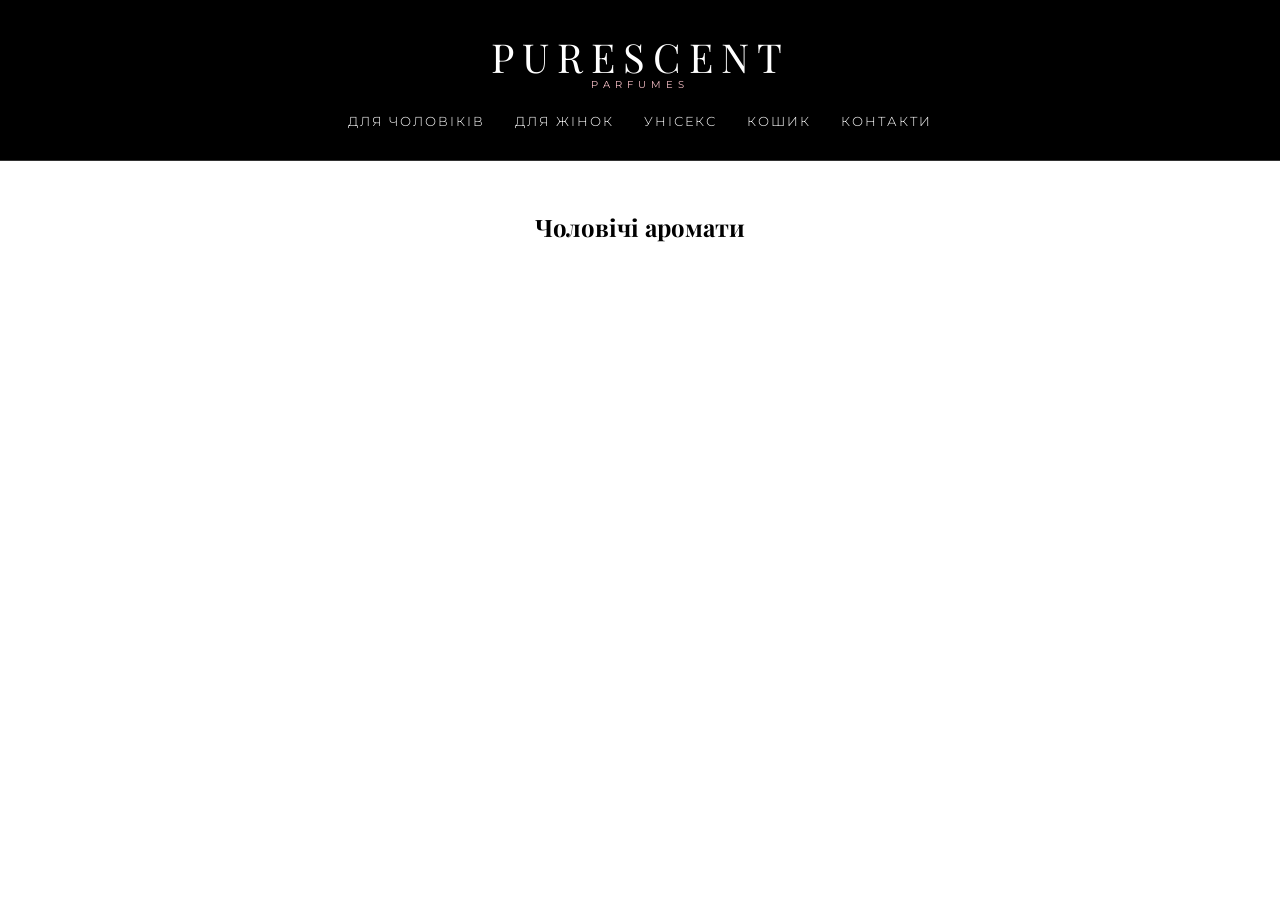
==== main/men.html @ ce39ca71 "Added a women's page and cards" ====
<!DOCTYPE html>
<html lang="ru">
<head>
    <meta charset="UTF-8">
    <meta name="viewport" content="width=device-width, initial-scale=1.0">
    <title>Для чоловіків</title>
    <link rel="stylesheet" href="styles.css"> <!-- Тот же CSS файл! -->
    <link href="https://fonts.googleapis.com/css2?family=Playfair+Display:ital,wght@0,400;0,700;1,400&family=Montserrat:wght@300;400;600&display=swap" rel="stylesheet">
</head>
<body>

    <!-- Шапка такая же, как на главной -->
    <header class="main-header">
        <div class="logo">
            <a href="index.html" style="text-decoration: none;"><h1>PURESCENT</h1></a>
            <p>PARFUMES</p>
        </div>
        <nav>
            <ul>
                <li><a href="men.html">Для чоловіків</a></li>
                <li><a href="women.html">Для жінок</a></li>
                <li><a href="unisex.html">Унісекс</a></li>
                <li><a href="cart.html">Кошик</a></li>
                <li><a href="contacts.html">Контакти</a></li>
            </ul>
        </nav>
    </header>

    <!-- СЮДА ПИШИ НОВЫЙ КОНТЕНТ ТОЛЬКО ДЛЯ ЖЕНЩИН -->
    <section class="page-content">
        <h2 style="text-align:center; padding: 50px; font-family: 'Playfair Display';">Чоловічі аромати</h2>
        <!-- Тут будут твои карточки товаров -->
    </section>

</body>
</html>
---- main/styles.css ----
/* Обнуление стилей */
* {
    margin: 0;
    padding: 0;
    box-sizing: border-box;
}

:root {
    /* Розовая тема (как на фото) */
    --main-bg-color: #000000;
    --accent-color: #f8c0c8; /* Нежно-розовый */
    --text-on-dark: #ffffff;
    --text-on-light: #333333;
    
    
}

body {
    font-family: 'Montserrat', sans-serif;
    background-color: #fff;
}

/* --- ХЕДЕР --- */
.main-header {
    background-color: var(--main-bg-color);
    padding: 30px 20px;
    text-align: center;
    border-bottom: 1px solid #333;
}


.logo h1 {
    font-family: 'Playfair Display', serif;
    color: var(--text-on-dark);
    font-size: 40px;
    letter-spacing: 8px;
    font-weight: 400;
    text-transform: uppercase;
}

.logo p {
    color: var(--accent-color);
    font-size: 10px;
    letter-spacing: 5px;
    margin-top: -5px;
    margin-bottom: 20px;
}

nav ul {
    list-style: none;
    display: flex;
    justify-content: center;
    gap: 30px;
}

nav ul li a {
    text-decoration: none;
    color: var(--text-on-dark);
    font-size: 13px;
    text-transform: uppercase;
    letter-spacing: 2px;
    transition: 0.3s;
    font-weight: 300;
}

nav ul li a:hover {
    color: var(--accent-color);
}

/* --- ГЛАВНАЯ СЕКЦИЯ (HERO) --- */
.hero {
    height: 80vh;
    display: flex;
    align-items: center;
    justify-content: center;
    text-align: center;
    position: relative;
    overflow: hidden;
    
    /* Добавляем реальную ссылку на картинку */
    background-image: 
        linear-gradient(rgba(248, 192, 200, 0.6), rgba(248, 192, 200, 0.6)), 
        url('MainPage.jpg');

    background-size: cover;       /* Картинка заполнит весь блок */
    background-position: center;  /* Картинка будет по центру */
    background-repeat: no-repeat;
    /* background-attachment: fixed;  <- Удалил пока, так как на мобилках может глючить */
}

.hero-content {
    z-index: 2;
}

.hero-title {
    font-family: 'Playfair Display', serif;
    font-size: 80px;
    font-weight: 400;
    color: var(--text-on-light);
    font-style: italic;
    
}

.hero-title span {
    font-weight: 700;
    font-style: normal;
}

.hero-subtitle {
    font-size: 18px;
    letter-spacing: 3px;
    margin-bottom: 30px;
    color: #555;
    text-transform: uppercase;
}


/* Контейнер карточки */
.perfume-card {
    position: relative;
    width: 280px;
    background: #fff;
    border: 1px solid #eee;
    text-align: center;
    overflow: visible; /* Чтобы окошко могло немного выходить за границы, если нужно */
    transition: 0.3s;
}

/* Контейнер для фото и всплывающего окна */
.image-container {
    position: relative;
    background-color: var(--light-gray, #f9f9f9);
}

.image-container img {
    width: 100%;
    display: block;
    mix-blend-mode: multiply;
}

/* --- СТИЛЬ ВСПЛЫВАЮЩЕГО ОКОШКА --- */
.notes-window {
    position: absolute;
    top: 50%;
    left: 50%;
    transform: translate(-50%, -50%) scale(0.8); /* Сцентровано и чуть уменьшено */
    width: 80%;
    background: rgba(255, 255, 255, 0.95); /* Почти белый непрозрачный фон */
    padding: 20px;
    border: 1px solid var(--pink);
    box-shadow: 0 10px 20px rgba(0,0,0,0.1);
    
    /* Скрываем по умолчанию */
    opacity: 0;
    visibility: hidden;
    transition: all 0.4s ease;
    z-index: 10;
}

/* Появление при наведении на контейнер картинки */
.image-container:hover .notes-window {
    opacity: 1;
    visibility: visible;
    transform: translate(-50%, -50%) scale(1); /* Возвращаем нормальный размер */
}

/* Текст внутри окошка нот */
.notes-window h4 {
    font-family: 'Playfair Display', serif;
    font-size: 16px;
    margin-bottom: 10px;
    text-transform: uppercase;
    color: var(--black);
}

.notes-window ul {
    list-style: none;
    padding: 0;
    text-align: left;
}

.notes-window li {
    font-size: 12px;
    margin-bottom: 5px;
    color: #555;
    line-height: 1.4;
}

.notes-window li strong {
    color: var(--black);
    font-weight: 600;
}

/* Инфо карточки (название, цена) */
.card-info {
    padding: 20px;
}

.card-info h3 {
    font-family: 'Playfair Display', serif;
    font-size: 20px;
    margin-bottom: 8px;
}

.card-info .price {
    font-weight: 300;
    color: #666;
    margin-bottom: 15px;
}
.card img {
    width: 100%;           /* Растягиваем на всю ширину карточки */
    height: 350px;         /* Устанавливаем ЖЕСТКУЮ высоту для всех фото */
    object-fit: cover;     /* МАГИЯ: картинка обрезается под размер, а не сплющивается */
    object-position: center; /* Центрируем фото (чтобы флакон был посередине) */
    display: block;
}

.buy-btn {
    background: none;
    border: 1px solid var(--black);
    padding: 8px 20px;
    text-transform: uppercase;
    font-size: 11px;
    cursor: pointer;
    transition: 0.3s;
}

.buy-btn:hover {
    background: var(--black);
    color: #fff;
}

.products-grid {
    display: grid;
    /* Создает колонки: минимум 250px, максимум — сколько влезет в ряд */
    grid-template-columns: repeat(auto-fit, minmax(250px, 1fr)); 
    gap: 30px;            /* Расстояние между карточками */
    padding: 60px 20px;
    max-width: 1200px;    /* Чтобы сетка не расползалась на весь экран */
    margin: 0 auto;       /* Центрируем всю сетку */
}

/* Адаптивность для мобилок */
@media (max-width: 768px) {
    nav ul {
        flex-direction: column;
        gap: 10px;
    }
    .hero-title {
        font-size: 45px;
    }
}
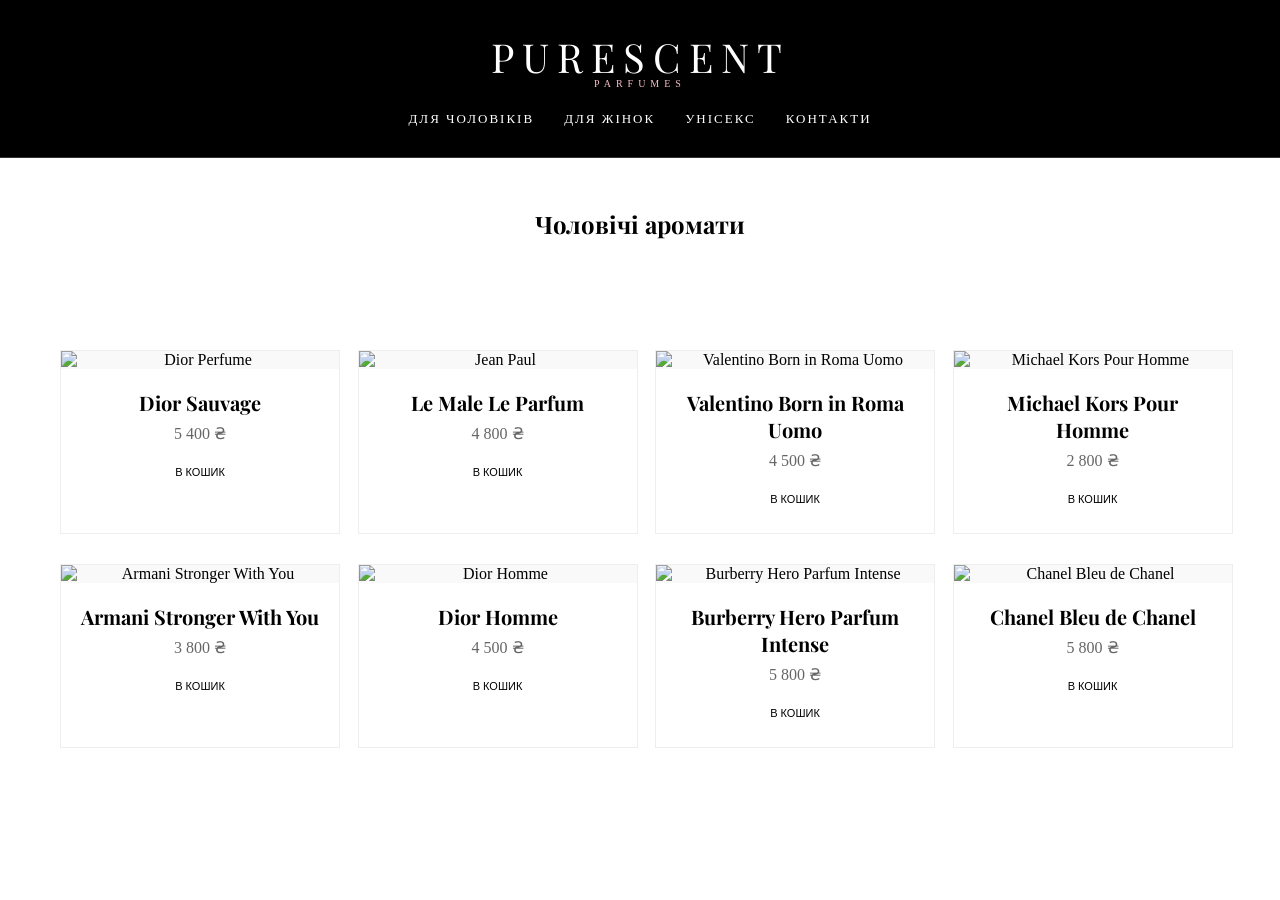
==== commit 9fbe540d: "Add a men page,contact,unisex. finished women page,Add cards" ====
--- a/main/men.html
+++ b/main/men.html
@@ -4,12 +4,12 @@
     <meta charset="UTF-8">
     <meta name="viewport" content="width=device-width, initial-scale=1.0">
     <title>Для чоловіків</title>
-    <link rel="stylesheet" href="styles.css"> <!-- Тот же CSS файл! -->
+    <link rel="stylesheet" href="styles.css"> 
     <link href="https://fonts.googleapis.com/css2?family=Playfair+Display:ital,wght@0,400;0,700;1,400&family=Montserrat:wght@300;400;600&display=swap" rel="stylesheet">
 </head>
 <body>
 
-    <!-- Шапка такая же, как на главной -->
+    
     <header class="main-header">
         <div class="logo">
             <a href="index.html" style="text-decoration: none;"><h1>PURESCENT</h1></a>
@@ -18,18 +18,178 @@
         <nav>
             <ul>
                 <li><a href="men.html">Для чоловіків</a></li>
-                <li><a href="women.html">Для жінок</a></li>
+                <li><a href="women_parfums.html">Для жінок</a></li>
                 <li><a href="unisex.html">Унісекс</a></li>
-                <li><a href="cart.html">Кошик</a></li>
                 <li><a href="contacts.html">Контакти</a></li>
             </ul>
         </nav>
     </header>
 
-    <!-- СЮДА ПИШИ НОВЫЙ КОНТЕНТ ТОЛЬКО ДЛЯ ЖЕНЩИН -->
+
     <section class="page-content">
         <h2 style="text-align:center; padding: 50px; font-family: 'Playfair Display';">Чоловічі аромати</h2>
-        <!-- Тут будут твои карточки товаров -->
+        
+     <section class="products-grid">
+
+  
+    <article class="perfume-card">
+        <div class="image-container">
+            <img src="https://www.brocard.ua/media/catalog/product/cache/V000737112/eyJ3Ijo1MDAsImgiOjUwMCwibyI6ImNhdGFsb2dcL3Byb2R1Y3RcL1wvM1wvM1wvMzM0ODkwMTI1MDE1M18xLmpwZyJ9/dior-sauvage.webp" alt="Dior Perfume">
+            <div class="notes-window">
+                <h4>Піраміда аромату</h4>
+                <ul>
+                    <li><strong>Верхні:</strong> Мандарин, Бергамот</li>
+                    <li><strong>Серце:</strong> Троянда Грассу, Жасмин</li>
+                    <li><strong>База:</strong> Пачулі, Білий мускус</li>
+                </ul>
+            </div>
+        </div>
+        <div class="card-info">
+            <h3>Dior Sauvage</h3>
+            <p class="price">5 400 ₴</p>
+            <button class="buy-btn">В кошик</button>
+        </div>
+    </article>
+
+    
+    <article class="perfume-card"> 
+        <div class="image-container"> 
+            <img src="https://www.brocard.ua/media/catalog/product/cache/V090448155/eyJ3Ijo1MDAsImgiOjUwMCwibyI6ImNhdGFsb2dcL3Byb2R1Y3RcL1wvOFwvNFwvODQzNTQxNTAzMjI3OF8xLmpwZyJ9/jean-paul-gaultier-le-male-le-parfum.webp" alt="Jean Paul">
+            <div class="notes-window"> 
+                <h4>Піраміда аромату</h4>
+                <ul> 
+                    <li><strong>Верхні:</strong> Лимон</li>
+                    <li><strong>Серце:</strong> Жасмин</li>
+                    <li><strong>База:</strong> Кедр</li>
+                </ul>
+            </div>
+        </div>
+        <div class="card-info"> 
+            <h3>Le Male Le Parfum</h3>
+            <p class="price">4 800 ₴</p>
+            <button class="buy-btn">В кошик</button>
+        </div>
+
+    </article>
+    <article class="perfume-card"> 
+        <div class="image-container"> 
+            <img src="https://www.brocard.ua/media/catalog/product/cache/V13741518/eyJ3Ijo1MDAsImgiOjUwMCwibyI6ImNhdGFsb2dcL3Byb2R1Y3RcL1wvM1wvNlwvMzYxNDI3Mjc2MTQ2OV8xLmpwZyJ9/valentino-born-in-roma-uomo.webp" alt="Valentino Born in Roma Uomo">
+            <div class="notes-window"> 
+                <h4>Піраміда аромату</h4>
+                <ul> 
+                    <li><strong>Верхні:</strong> Лічі, Ревінь, Бергамот і Мускатний Горіх</li>
+                    <li><strong>Серце:</strong> Турецька Троянда, Півонія, Мускус, Петалія (молекула givaudan) і Ваніль</li>
+                    <li><strong>База:</strong> Cashmeran, Ладан, Кедр і Гаїтянський Ветивер</li>
+                </ul>
+            </div>
+        </div>
+        <div class="card-info">
+            <h3>Valentino Born in Roma Uomo</h3>
+            <p class="price">4 500 ₴</p>
+            <button class="buy-btn">В кошик</button>
+        </div>
+    </article>
+
+    <article class="perfume-card"> 
+        <div class="image-container"> 
+            <img src="https://www.brocard.ua/media/catalog/product/cache/V166393156/eyJ3Ijo1MDAsImgiOjUwMCwibyI6ImNhdGFsb2dcL3Byb2R1Y3RcL1wvOFwvNVwvODUwMDQ5NzE2MTYxXzEuanBnIn0=/michael-kors-pour-homme.webp" alt="Michael Kors Pour Homme">
+            <div class="notes-window"> 
+                <h4>Піраміда аромату</h4>
+                <ul> 
+                    <li><strong>Верхні:</strong> Цукат</li>
+                    <li><strong>Серце:</strong> Апельсин</li>
+                    <li><strong>База:</strong> Ваніль</li>
+                </ul>
+            </div>
+        </div>
+        <div class="card-info"> 
+            <h3>Michael Kors Pour Homme</h3>
+            <p class="price">2 800 ₴</p>
+            <button class="buy-btn">В кошик</button>
+        </div>
+    </article>
+
+    <article class="perfume-card"> 
+        <div class="image-container"> 
+            <img src="https://www.brocard.ua/media/catalog/product/cache/V00078512/eyJ3Ijo1MDAsImgiOjUwMCwibyI6ImNhdGFsb2dcL3Byb2R1Y3RcL1wvM1wvNlwvMzYwNTUyMjA0MDU4OF8xLmpwZyJ9/armani-emporio-armani-stronger-with-you.webp" alt="Armani Stronger With You">
+            <div class="notes-window"> 
+                <h4>Піраміда аромату</h4>
+                <ul> 
+                    <li><strong>Верхні:</strong> груша</li>
+                    <li><strong>Серце:</strong> кава, жасмин</li>
+                    <li><strong>База:</strong> Кедр</li>
+                </ul>
+            </div>
+        </div>
+        <div class="card-info"> 
+            <h3>Armani Stronger With You</h3>
+            <p class="price">3 800 ₴</p>
+            <button class="buy-btn">В кошик</button>
+        </div>
+    </article>
+
+    <article class="perfume-card"> 
+        <div class="image-container"> 
+            <img src="https://www.brocard.ua/media/catalog/product/cache/V08523117/eyJ3Ijo1MDAsImgiOjUwMCwibyI6ImNhdGFsb2dcL3Byb2R1Y3RcL1wvM1wvM1wvMzM0ODkwMTQxOTE0N18xLmpwZyJ9/dior-homme.webp" alt="Dior Homme">
+            <div class="notes-window"> 
+                <h4>Піраміда аромату</h4>
+                <ul> 
+                    <li><strong>Верхні:</strong> Лимон</li>
+                    <li><strong>Серце:</strong> Жасмин</li>
+                    <li><strong>База:</strong> Кедр</li>
+                </ul>
+            </div>
+        </div>
+        <div class="card-info"> 
+            <h3>Dior Homme</h3>
+            <p class="price">4 500 ₴</p>
+            <button class="buy-btn">В кошик</button>
+        </div>
+    </article>
+
+    <article class="perfume-card"> 
+        <div class="image-container"> 
+            <img src="https://www.brocard.ua/media/catalog/product/cache/V17962000/eyJ3Ijo1MDAsImgiOjUwMCwibyI6ImNhdGFsb2dcL3Byb2R1Y3RcL1wvM1wvNlwvMzYxNjMwNDk2Njg2Nl8xLmpwZyJ9/burberry-hero-parfum-intense.webp" alt="Burberry Hero Parfum Intense">
+            <div class="notes-window"> 
+                <h4>Піраміда аромату</h4>
+                <ul> 
+                    <li><strong>Верхні:</strong> Лимон</li>
+                    <li><strong>Серце:</strong> Жасмин</li>
+                    <li><strong>База:</strong> Кедр</li>
+                </ul>
+            </div>
+        </div>
+        <div class="card-info">
+            <h3>Burberry Hero Parfum Intense</h3>
+            <p class="price">5 800 ₴</p>
+            <button class="buy-btn">В кошик</button>
+        </div>
+    </article>
+
+    <article class="perfume-card"> 
+        <div class="image-container"> 
+            <img src="https://www.brocard.ua/media/catalog/product/cache/V01426212/eyJ3Ijo1MDAsImgiOjUwMCwibyI6ImNhdGFsb2dcL3Byb2R1Y3RcL1wvM1wvMVwvMzE0NTg5MTA3MTgwMV8xLmpwZyJ9/chanel-bleu-de-chanel.webp" alt="Chanel Bleu de Chanel">
+            <div class="notes-window">
+                <h4>Піраміда аромату</h4>
+                <ul> 
+                    <li><strong>Верхні:</strong> Лимон</li>
+                    <li><strong>Серце:</strong> Жасмин</li>
+                    <li><strong>База:</strong> Кедр</li>
+                </ul>
+            </div>
+        </div>
+        <div class="card-info"> 
+            <h3>Chanel Bleu de Chanel</h3>
+            <p class="price">5 800 ₴</p>
+            <button class="buy-btn">В кошик</button>
+        </div>
+    </article>
+
+</section>
+
+
+
+</section>
     </section>
 
 </body>
--- a/main/styles.css
+++ b/main/styles.css
@@ -15,10 +15,7 @@
     
 }
 
-body {
-    font-family: 'Montserrat', sans-serif;
-    background-color: #fff;
-}
+
 
 /* --- ХЕДЕР --- */
 .main-header {
@@ -77,15 +74,14 @@
     position: relative;
     overflow: hidden;
     
-    /* Добавляем реальную ссылку на картинку */
+   
     background-image: 
         linear-gradient(rgba(248, 192, 200, 0.6), rgba(248, 192, 200, 0.6)), 
         url('MainPage.jpg');
 
-    background-size: cover;       /* Картинка заполнит весь блок */
-    background-position: center;  /* Картинка будет по центру */
+    background-size: cover;      
+    background-position: center;  
     background-repeat: no-repeat;
-    /* background-attachment: fixed;  <- Удалил пока, так как на мобилках может глючить */
 }
 
 .hero-content {
@@ -114,19 +110,106 @@
     text-transform: uppercase;
 }
 
-
-/* Контейнер карточки */
+.section-title {
+    text-align: center;
+    padding-top: 60px;
+    font-family: 'Playfair Display', serif;
+    font-size: 32px;
+    text-transform: uppercase;
+    letter-spacing: 3px;
+}
+
+
+
+.categories-nav {
+    display: flex;
+    justify-content: center;
+    gap: 50px;           
+    padding: 60px 20px;
+    background-color: #fff;
+}
+
+
+.cat-item {
+    text-decoration: none;
+    text-align: center;
+    display: flex;
+    flex-direction: column;
+    align-items: center;
+    transition: 0.3s;
+}
+
+
+.circle-wrapper {
+    width: 150px;      
+    height: 150px;
+    border-radius: 50%;
+    overflow: hidden;   
+    margin-bottom: 15px;
+    border: 2px solid transparent; 
+    transition: 0.4s ease;
+    box-shadow: 0 8px 15px rgba(0, 0, 0, 0.05);
+}
+
+
+.circle-wrapper img {
+    width: 100%;
+    height: 100%;
+    object-fit: cover;    
+    transition: 0.5s ease;
+}
+
+
+.cat-title {
+    font-family: 'Montserrat', sans-serif;
+    font-size: 13px;
+    font-weight: 600;
+    text-transform: uppercase;
+    letter-spacing: 2px;
+    color: var(--main-bg-color); 
+    transition: 0.3s;
+}
+
+
+.cat-item:hover .circle-wrapper {
+    border-color: var(--accent-color); 
+    transform: translateY(-5px);       
+}
+
+.cat-item:hover img {
+    transform: scale(1.1);           
+}
+
+.cat-item:hover .cat-title {
+    color: var(--accent-color);        
+}
+
+/* Адаптивность для телефонов */
+@media (max-width: 600px) {
+    .categories-nav {
+        gap: 20px;
+    }
+    .circle-wrapper {
+        width: 100px;
+        height: 100px;
+    }
+    .cat-title {
+        font-size: 10px;
+    }
+}
+
+
 .perfume-card {
     position: relative;
     width: 280px;
     background: #fff;
     border: 1px solid #eee;
     text-align: center;
-    overflow: visible; /* Чтобы окошко могло немного выходить за границы, если нужно */
-    transition: 0.3s;
-}
-
-/* Контейнер для фото и всплывающего окна */
+    overflow: visible; 
+    transition: 0.3s;
+}
+
+
 .image-container {
     position: relative;
     background-color: var(--light-gray, #f9f9f9);
@@ -138,33 +221,33 @@
     mix-blend-mode: multiply;
 }
 
-/* --- СТИЛЬ ВСПЛЫВАЮЩЕГО ОКОШКА --- */
+
 .notes-window {
     position: absolute;
     top: 50%;
     left: 50%;
-    transform: translate(-50%, -50%) scale(0.8); /* Сцентровано и чуть уменьшено */
+    transform: translate(-50%, -50%) scale(0.8); 
     width: 80%;
-    background: rgba(255, 255, 255, 0.95); /* Почти белый непрозрачный фон */
+    background: rgba(255, 255, 255, 0.95); 
     padding: 20px;
     border: 1px solid var(--pink);
     box-shadow: 0 10px 20px rgba(0,0,0,0.1);
     
-    /* Скрываем по умолчанию */
+  
     opacity: 0;
     visibility: hidden;
     transition: all 0.4s ease;
     z-index: 10;
 }
 
-/* Появление при наведении на контейнер картинки */
+
 .image-container:hover .notes-window {
     opacity: 1;
     visibility: visible;
-    transform: translate(-50%, -50%) scale(1); /* Возвращаем нормальный размер */
-}
-
-/* Текст внутри окошка нот */
+    transform: translate(-50%, -50%) scale(1); 
+}
+
+
 .notes-window h4 {
     font-family: 'Playfair Display', serif;
     font-size: 16px;
@@ -191,7 +274,7 @@
     font-weight: 600;
 }
 
-/* Инфо карточки (название, цена) */
+
 .card-info {
     padding: 20px;
 }
@@ -208,10 +291,10 @@
     margin-bottom: 15px;
 }
 .card img {
-    width: 100%;           /* Растягиваем на всю ширину карточки */
-    height: 350px;         /* Устанавливаем ЖЕСТКУЮ высоту для всех фото */
-    object-fit: cover;     /* МАГИЯ: картинка обрезается под размер, а не сплющивается */
-    object-position: center; /* Центрируем фото (чтобы флакон был посередине) */
+    width: 100%;          
+    height: 200px;         
+    object-fit: cover;     
+    object-position: center;
     display: block;
 }
 
@@ -232,15 +315,151 @@
 
 .products-grid {
     display: grid;
-    /* Создает колонки: минимум 250px, максимум — сколько влезет в ряд */
     grid-template-columns: repeat(auto-fit, minmax(250px, 1fr)); 
-    gap: 30px;            /* Расстояние между карточками */
+    gap: 30px;            
     padding: 60px 20px;
-    max-width: 1200px;    /* Чтобы сетка не расползалась на весь экран */
-    margin: 0 auto;       /* Центрируем всю сетку */
-}
-
-/* Адаптивность для мобилок */
+    max-width: 1200px;    
+    margin: 0 auto;       
+}
+
+footer {
+    padding: 50px 0;
+    background: #000;
+    text-align: center;
+    border-top: 1px solid #222;
+    color: #777;
+}
+/* --- СТИЛИ КОНТАКТОВ --- */
+.contact-section {
+    max-width: 1100px;
+    margin: 60px auto;
+    padding: 0 20px;
+}
+
+.contact-container {
+    display: flex;
+    gap: 80px;
+    align-items: flex-start;
+}
+
+.contact-info {
+    flex: 1;
+}
+
+.contact-desc {
+    font-size: 15px;
+    color: #666;
+    margin-bottom: 40px;
+    font-weight: 300;
+}
+
+.info-block {
+    margin-bottom: 30px;
+}
+
+.info-block h3 {
+    font-family: 'Playfair Display', serif;
+    font-size: 18px;
+    text-transform: uppercase;
+    margin-bottom: 10px;
+    letter-spacing: 1px;
+}
+
+.info-block p {
+    font-size: 14px;
+    color: #444;
+    line-height: 1.6;
+}
+
+.social-links a {
+    text-decoration: none;
+    color: var(--black);
+    margin-right: 20px;
+    font-size: 13px;
+    font-weight: 600;
+    border-bottom: 1px solid var(--accent-color);
+    transition: 0.3s;
+}
+
+.social-links a:hover {
+    color: var(--accent-color);
+}
+
+
+.contact-form-wrapper {
+    flex: 1;
+    background: #fdf0f2; 
+    padding: 40px;
+}
+
+.form-group {
+    margin-bottom: 20px;
+}
+
+.form-group label {
+    display: block;
+    font-size: 12px;
+    text-transform: uppercase;
+    letter-spacing: 1px;
+    margin-bottom: 8px;
+    font-weight: 600;
+}
+
+.form-group input, 
+.form-group textarea {
+    width: 100%;
+    padding: 12px;
+    border: 1px solid rgba(0,0,0,0.1);
+    background: white;
+    font-family: 'Montserrat', sans-serif;
+    outline: none;
+    transition: 0.3s;
+}
+
+.form-group input:focus, 
+.form-group textarea:focus {
+    border-color: var(--black);
+}
+
+.submit-btn {
+    width: 100%;
+    background: var(--black);
+    color: white;
+    border: none;
+    padding: 15px;
+    text-transform: uppercase;
+    letter-spacing: 2px;
+    font-size: 12px;
+    cursor: pointer;
+    transition: 0.3s;
+}
+
+.submit-btn:hover {
+    opacity: 0.8;
+}
+
+.contact-bottom-banner {
+    background: var(--black);
+    color: white;
+    text-align: center;
+    padding: 40px;
+    margin-top: 60px;
+    text-transform: uppercase;
+    letter-spacing: 2px;
+    font-size: 13px;
+}
+
+/* Адаптивность */
+@media (max-width: 850px) {
+    .contact-container {
+        flex-direction: column;
+        gap: 40px;
+    }
+    .contact-form-wrapper {
+        width: 100%;
+    }
+}
+
 @media (max-width: 768px) {
     nav ul {
         flex-direction: column;
